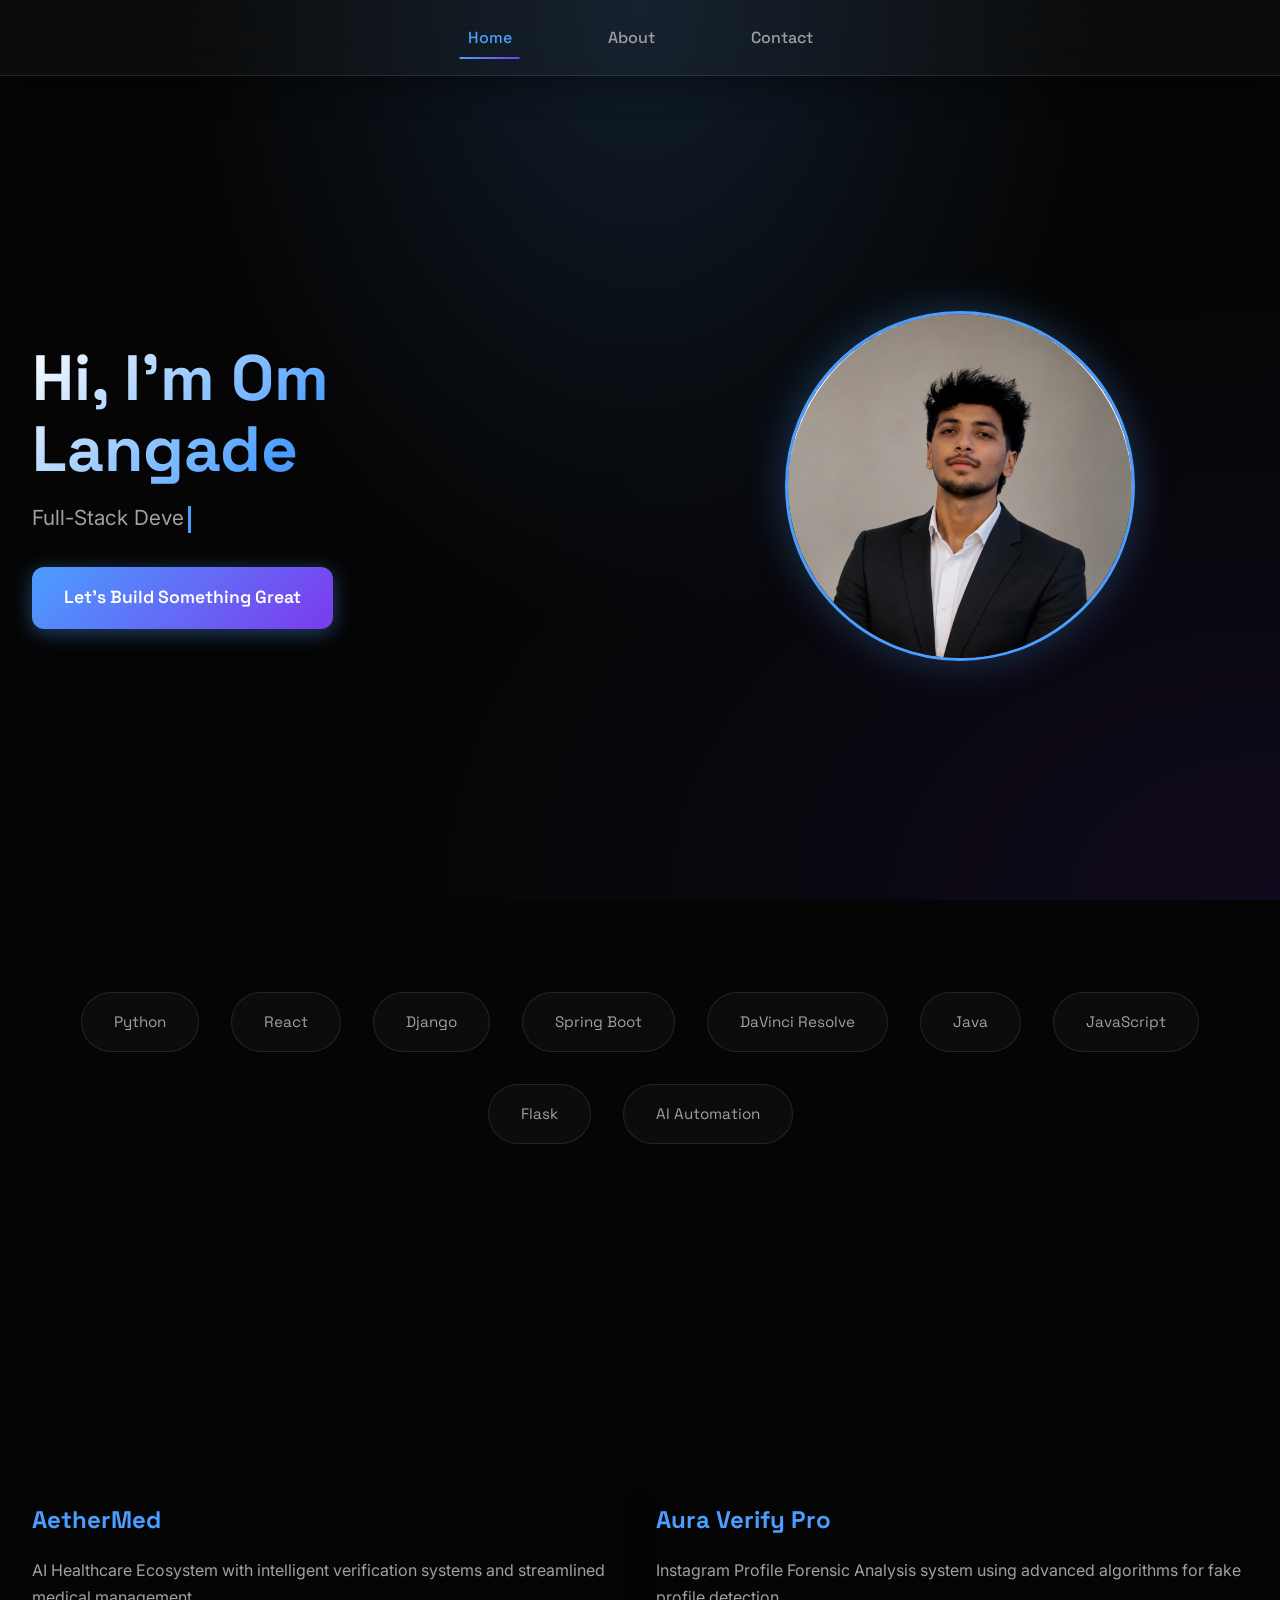
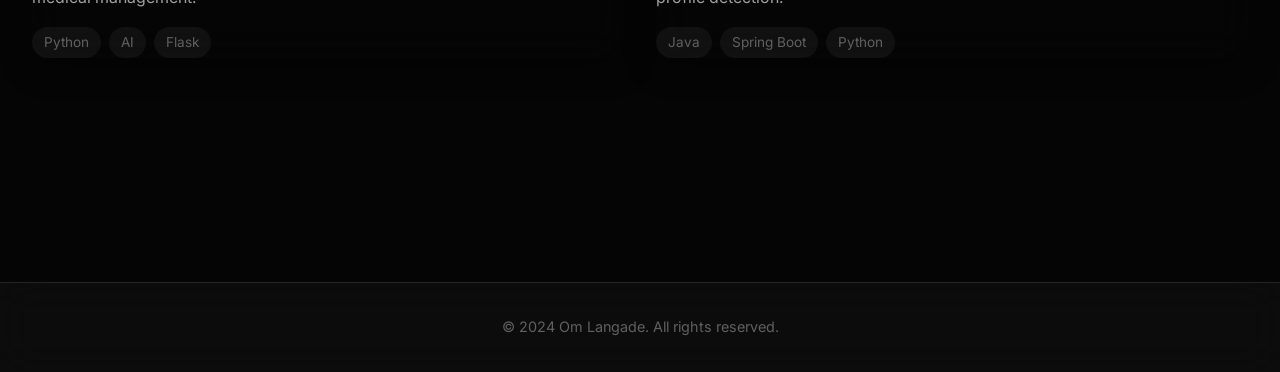
==== index.html @ a1f8b29c "Completed Full Stack Internship Task 3 Portfolio Website" ====
<!DOCTYPE html>
<html lang="en">
<head>
  <meta charset="UTF-8">
  <meta name="viewport" content="width=device-width, initial-scale=1.0">
  <meta name="description" content="Om Langade - Full-Stack Developer | AI Automation Specialist | Cinematic Editor">
  <title>Om Langade | Full-Stack Developer</title>
  <link rel="stylesheet" href="styles.css">
</head>
<body>
  <nav>
    <a href="index.html" class="active">Home</a>
    <a href="about.html">About</a>
    <a href="contact.html">Contact</a>
  </nav>

  <section class="hero">
    <div class="hero-content fade-in-up">
      <h1>Hi, I'm Om Langade</h1>
      <p class="tagline"><span id="typing-text"></span><span class="typing-cursor"></span></p>
      <a href="contact.html" class="hero-cta">Let's Build Something Great</a>
    </div>
    <div class="hero-image fade-in-up">
      <img src="profile-picture.jpg" alt="Om Langade" class="hero-img">
    </div>
  </section>

  <section class="skills-bar">
    <div class="container">
      <div class="skills-container fade-in-up">
        <span class="skill-tag">Python</span>
        <span class="skill-tag">React</span>
        <span class="skill-tag">Django</span>
        <span class="skill-tag">Spring Boot</span>
        <span class="skill-tag">DaVinci Resolve</span>
        <span class="skill-tag">Java</span>
        <span class="skill-tag">JavaScript</span>
        <span class="skill-tag">Flask</span>
        <span class="skill-tag">AI Automation</span>
      </div>
    </div>
  </section>

  <section class="featured-work">
    <div class="container">
      <h2 class="section-title fade-in-up">Featured Projects</h2>
      <div class="featured-grid">
        <div class="project-card fade-in-up">
          <h3>AetherMed</h3>
          <p>AI Healthcare Ecosystem with intelligent verification systems and streamlined medical management.</p>
          <div class="tech-stack">
            <span class="tech-tag">Python</span>
            <span class="tech-tag">AI</span>
            <span class="tech-tag">Flask</span>
          </div>
        </div>
        <div class="project-card fade-in-up">
          <h3>Aura Verify Pro</h3>
          <p>Instagram Profile Forensic Analysis system using advanced algorithms for fake profile detection.</p>
          <div class="tech-stack">
            <span class="tech-tag">Java</span>
            <span class="tech-tag">Spring Boot</span>
            <span class="tech-tag">Python</span>
          </div>
        </div>
      </div>
    </div>
  </section>

  <footer>
    <p>&copy; 2024 Om Langade. All rights reserved.</p>
  </footer>

  <script src="script.js"></script>
</body>
</html>
---- styles.css ----
@import url('https://fonts.googleapis.com/css2?family=Space+Grotesk:wght@300;400;500;600;700&family=Inter:wght@300;400;500;600&display=swap');

:root {
  --bg-primary: #050505;
  --bg-secondary: #0a0a0a;
  --bg-tertiary: #0f0f0f;
  --bg-glass: rgba(255, 255, 255, 0.03);
  --bg-glass-hover: rgba(255, 255, 255, 0.08);
  --text-primary: #ffffff;
  --text-secondary: #a0a0a0;
  --text-muted: #606060;
  --accent-blue: #4a9eff;
  --accent-blue-hover: #3a8eef;
  --accent-purple: #7c3aed;
  --accent-purple-hover: #6d28d9;
  --accent-glow: rgba(74, 158, 255, 0.4);
  --accent-purple-glow: rgba(124, 58, 237, 0.3);
  --gradient-primary: radial-gradient(ellipse at top, rgba(74, 158, 255, 0.15) 0%, transparent 50%),
                      radial-gradient(ellipse at bottom right, rgba(124, 58, 237, 0.1) 0%, transparent 50%);
  --glass-border: rgba(255, 255, 255, 0.1);
  --glass-blur: blur(20px);
  --glass-shadow: 0 8px 32px rgba(0, 0, 0, 0.4);
  --font-heading: 'Space Grotesk', sans-serif;
  --font-body: 'Inter', sans-serif;
  --spacing-xs: 0.5rem;
  --spacing-sm: 1rem;
  --spacing-md: 2rem;
  --spacing-lg: 4rem;
  --spacing-xl: 6rem;
  --transition-fast: 0.2s ease;
  --transition-normal: 0.3s ease;
  --transition-slow: 0.5s ease;
}

* {
  margin: 0;
  padding: 0;
  box-sizing: border-box;
}

html {
  scroll-behavior: smooth;
}

body {
  font-family: var(--font-body);
  background-color: var(--bg-primary);
  color: var(--text-primary);
  line-height: 1.7;
  min-height: 100vh;
  background: var(--gradient-primary), var(--bg-primary);
  background-attachment: fixed;
  overflow-x: hidden;
}

a {
  text-decoration: none;
  color: var(--accent-blue);
  transition: all var(--transition-fast);
}

a:hover {
  color: var(--accent-blue-hover);
}

.fade-in-up {
  opacity: 0;
  transform: translateY(40px);
  transition: opacity 0.6s ease, transform 0.6s ease;
  background: transparent !important;
  padding: 0 !important;
  border: none !important;
}

.fade-in-up.visible {
  opacity: 1;
  transform: translateY(0);
}

nav {
  background: var(--bg-glass);
  backdrop-filter: var(--glass-blur);
  -webkit-backdrop-filter: var(--glass-blur);
  padding: var(--spacing-sm) var(--spacing-md);
  border-bottom: 1px solid var(--glass-border);
  position: sticky;
  top: 0;
  z-index: 1000;
  box-shadow: var(--glass-shadow);
}

nav {
  display: flex;
  justify-content: center;
  align-items: center;
  gap: var(--spacing-lg);
}

nav a {
  color: var(--text-secondary);
  font-family: var(--font-heading);
  font-size: 1rem;
  font-weight: 500;
  padding: var(--spacing-xs) var(--spacing-sm);
  border-radius: 8px;
  transition: all var(--transition-normal);
  position: relative;
}

nav a::after {
  content: '';
  position: absolute;
  bottom: 0;
  left: 50%;
  width: 0;
  height: 2px;
  background: linear-gradient(90deg, var(--accent-blue), var(--accent-purple));
  transition: all var(--transition-normal);
  transform: translateX(-50%);
}

nav a:hover {
  color: var(--text-primary);
  background: var(--bg-glass-hover);
}

nav a:hover::after {
  width: 80%;
}

nav a.active {
  color: var(--accent-blue);
}

nav a.active::after {
  width: 80%;
}

.container {
  max-width: 1400px;
  margin: 0 auto;
  padding: var(--spacing-md);
}

section {
  padding: var(--spacing-xl) 0;
}

.hero {
  min-height: calc(100vh - 80px);
  display: grid;
  grid-template-columns: 1fr;
  gap: var(--spacing-lg);
  align-items: center;
  padding: var(--spacing-xl) var(--spacing-md);
  background: transparent;
}

@media (min-width: 768px) {
  .hero {
    grid-template-columns: 1fr 1fr;
  }
}

.hero-content {
  display: flex;
  flex-direction: column;
  justify-content: center;
}

.hero h1 {
  font-family: var(--font-heading);
  font-size: clamp(2.5rem, 5vw, 4rem);
  font-weight: 700;
  margin-bottom: var(--spacing-sm);
  background: linear-gradient(135deg, var(--text-primary) 0%, var(--accent-blue) 50%, var(--accent-purple) 100%);
  -webkit-background-clip: text;
  -webkit-text-fill-color: transparent;
  background-clip: text;
  line-height: 1.1;
}

.hero .tagline {
  font-family: var(--font-body);
  font-size: clamp(1rem, 2vw, 1.3rem);
  color: var(--text-secondary);
  margin-bottom: var(--spacing-md);
  min-height: 1.5em;
}

.typing-cursor {
  display: inline-block;
  width: 3px;
  height: 1.3em;
  background: var(--accent-blue);
  margin-left: 4px;
  animation: blink 1s infinite;
  vertical-align: middle;
}

@keyframes blink {
  0%, 50% { opacity: 1; }
  51%, 100% { opacity: 0; }
}

.hero-cta {
  display: inline-block;
  padding: var(--spacing-sm) var(--spacing-md);
  background: linear-gradient(135deg, var(--accent-blue), var(--accent-purple));
  color: var(--text-primary);
  border-radius: 12px;
  font-family: var(--font-heading);
  font-weight: 600;
  font-size: 1.1rem;
  transition: all var(--transition-normal);
  box-shadow: 0 4px 20px var(--accent-glow);
  width: fit-content;
}

.hero-cta:hover {
  transform: translateY(-4px);
  box-shadow: 0 8px 30px var(--accent-glow), 0 0 60px var(--accent-purple-glow);
}

.hero-image {
  display: flex;
  justify-content: center;
  align-items: center;
  background: transparent !important;
  padding: 0 !important;
  border: none !important;
  margin: 0;
}

.hero-img {
  width: 350px;
  height: 350px;
  border-radius: 50%;
  object-fit: cover;
  background: transparent;
  padding: 0;
  border: 3px solid #4a9eff;
  box-shadow: 0 0 40px rgba(74, 158, 255, 0.3);
  animation: float 6s ease-in-out infinite;
}

@keyframes float {
  0%, 100% { transform: translateY(0px); }
  50% { transform: translateY(-20px); }
}

.skills-bar {
  padding: var(--spacing-lg) 0;
  overflow-x: auto;
}

.skills-container {
  display: flex;
  gap: var(--spacing-md);
  padding: var(--spacing-sm) 0;
  justify-content: center;
  flex-wrap: wrap;
}

.skill-tag {
  background: var(--bg-glass);
  backdrop-filter: var(--glass-blur);
  -webkit-backdrop-filter: var(--glass-blur);
  border: 1px solid var(--glass-border);
  padding: var(--spacing-sm) var(--spacing-md);
  border-radius: 30px;
  font-family: var(--font-heading);
  font-size: 0.95rem;
  color: var(--text-secondary);
  transition: all var(--transition-normal);
  white-space: nowrap;
}

.skill-tag:hover {
  background: var(--bg-glass-hover);
  border-color: var(--accent-blue);
  color: var(--accent-blue);
  transform: translateY(-3px);
  box-shadow: 0 4px 15px var(--accent-glow);
}

.glass-card {
  background: var(--bg-glass);
  backdrop-filter: var(--glass-blur);
  -webkit-backdrop-filter: var(--glass-blur);
  border: 1px solid var(--glass-border);
  border-radius: 16px;
  padding: var(--spacing-md);
  transition: all var(--transition-normal);
  box-shadow: var(--glass-shadow);
}

.glass-card:hover {
  transform: translateY(-10px);
  border-color: var(--accent-blue);
  box-shadow: 0 12px 40px rgba(74, 158, 255, 0.15), 0 0 60px rgba(124, 58, 237, 0.1);
}

.featured-work {
  padding: var(--spacing-xl) 0;
}

.section-title {
  font-family: var(--font-heading);
  text-align: center;
  font-size: clamp(2rem, 4vw, 2.5rem);
  margin-bottom: var(--spacing-lg);
  background: linear-gradient(135deg, var(--text-primary) 0%, var(--accent-blue) 100%);
  -webkit-background-clip: text;
  -webkit-text-fill-color: transparent;
  background-clip: text;
}

.featured-grid {
  display: grid;
  grid-template-columns: 1fr;
  gap: var(--spacing-md);
}

@media (min-width: 768px) {
  .featured-grid {
    grid-template-columns: repeat(2, 1fr);
  }
}

.project-card {
  background: var(--bg-glass);
  backdrop-filter: var(--glass-blur);
  -webkit-backdrop-filter: var(--glass-blur);
  border: 1px solid var(--glass-border);
  border-radius: 16px;
  padding: var(--spacing-md);
  transition: all var(--transition-normal);
  box-shadow: var(--glass-shadow);
}

.project-card:hover {
  transform: translateY(-10px);
  border-color: var(--accent-purple);
  box-shadow: 0 12px 40px rgba(124, 58, 237, 0.15), 0 0 60px rgba(74, 158, 255, 0.1);
}

.project-card h3 {
  font-family: var(--font-heading);
  font-size: 1.5rem;
  margin-bottom: var(--spacing-sm);
  color: var(--accent-blue);
}

.project-card p {
  color: var(--text-secondary);
  line-height: 1.7;
}

.project-card .tech-stack {
  margin-top: var(--spacing-sm);
  display: flex;
  gap: var(--spacing-xs);
  flex-wrap: wrap;
}

.tech-tag {
  font-size: 0.85rem;
  color: var(--text-muted);
  background: rgba(255, 255, 255, 0.05);
  padding: 4px 12px;
  border-radius: 20px;
}

.about-section {
  display: grid;
  grid-template-columns: 1fr;
  gap: var(--spacing-lg);
  align-items: start;
  margin-bottom: var(--spacing-xl);
}

@media (min-width: 768px) {
  .about-section {
    grid-template-columns: 1fr 2fr;
  }
}

.profile-container {
  text-align: center;
}

.profile-img {
  width: 280px;
  height: 280px;
  border-radius: 50%;
  object-fit: cover;
  border: 3px solid var(--glass-border);
  box-shadow: 0 20px 60px rgba(74, 158, 255, 0.2), 0 0 100px rgba(124, 58, 237, 0.1);
  margin-bottom: var(--spacing-md);
  background-color: var(--bg-tertiary);
  transition: all var(--transition-normal);
}

.profile-img:hover {
  transform: scale(1.05);
  border-color: var(--accent-blue);
}

.about-content h2 {
  font-family: var(--font-heading);
  font-size: 2rem;
  margin-bottom: var(--spacing-md);
  background: linear-gradient(135deg, var(--accent-blue), var(--accent-purple));
  -webkit-background-clip: text;
  -webkit-text-fill-color: transparent;
  background-clip: text;
}

.about-content p {
  color: var(--text-secondary);
  margin-bottom: var(--spacing-md);
  line-height: 1.8;
  font-size: 1.05rem;
}

.timeline-section {
  margin-top: var(--spacing-xl);
}

.timeline-section h2 {
  font-family: var(--font-heading);
  font-size: 1.8rem;
  margin-bottom: var(--spacing-md);
  background: linear-gradient(135deg, var(--text-primary), var(--accent-blue));
  -webkit-background-clip: text;
  -webkit-text-fill-color: transparent;
  background-clip: text;
}

.timeline-item {
  background: var(--bg-glass);
  backdrop-filter: var(--glass-blur);
  -webkit-backdrop-filter: var(--glass-blur);
  border: 1px solid var(--glass-border);
  border-radius: 12px;
  padding: var(--spacing-md);
  margin-bottom: var(--spacing-sm);
  position: relative;
  padding-left: var(--spacing-lg);
}

.timeline-item::before {
  content: '';
  position: absolute;
  left: 20px;
  top: 0;
  bottom: 0;
  width: 2px;
  background: linear-gradient(180deg, var(--accent-blue), var(--accent-purple));
}

.timeline-item::after {
  content: '';
  position: absolute;
  left: 14px;
  top: 24px;
  width: 14px;
  height: 14px;
  background: var(--accent-blue);
  border-radius: 50%;
  box-shadow: 0 0 10px var(--accent-glow);
}

.timeline-item h3 {
  font-family: var(--font-heading);
  font-size: 1.2rem;
  margin-bottom: var(--spacing-xs);
  color: var(--text-primary);
}

.year {
  font-size: 0.9rem;
  color: var(--accent-blue);
  margin-bottom: var(--spacing-xs);
}

.timeline-item p {
  color: var(--text-secondary);
  line-height: 1.6;
}

.projects-section {
  margin-top: var(--spacing-xl);
}

.projects-section h2 {
  font-family: var(--font-heading);
  font-size: 1.8rem;
  margin-bottom: var(--spacing-md);
  background: linear-gradient(135deg, var(--text-primary), var(--accent-purple));
  -webkit-background-clip: text;
  -webkit-text-fill-color: transparent;
  background-clip: text;
}

.projects-grid {
  display: grid;
  grid-template-columns: 1fr;
  gap: var(--spacing-md);
}

@media (min-width: 768px) {
  .projects-grid {
    grid-template-columns: repeat(2, 1fr);
  }
}

@media (min-width: 1024px) {
  .projects-grid {
    grid-template-columns: repeat(3, 1fr);
  }
}

.project-item {
  background: var(--bg-glass);
  backdrop-filter: var(--glass-blur);
  -webkit-backdrop-filter: var(--glass-blur);
  border: 1px solid var(--glass-border);
  border-radius: 16px;
  padding: var(--spacing-md);
  transition: all var(--transition-normal);
  box-shadow: var(--glass-shadow);
}

.project-item:hover {
  transform: translateY(-10px);
  border-color: var(--accent-blue);
  box-shadow: 0 12px 40px rgba(74, 158, 255, 0.15);
}

.project-item h3 {
  font-family: var(--font-heading);
  font-size: 1.3rem;
  margin-bottom: var(--spacing-sm);
  color: var(--accent-blue);
}

.project-item p {
  color: var(--text-secondary);
  line-height: 1.6;
  font-size: 0.95rem;
}

.category {
  display: inline-block;
  margin-top: var(--spacing-sm);
  font-size: 0.85rem;
  color: var(--accent-purple);
  background: rgba(124, 58, 237, 0.1);
  padding: 4px 12px;
  border-radius: 20px;
}

.experience-section {
  margin-top: var(--spacing-xl);
}

.experience-section h2 {
  font-family: var(--font-heading);
  font-size: 1.8rem;
  margin-bottom: var(--spacing-md);
  background: linear-gradient(135deg, var(--text-primary), var(--accent-blue));
  -webkit-background-clip: text;
  -webkit-text-fill-color: transparent;
  background-clip: text;
}

.experience-item {
  background: var(--bg-glass);
  backdrop-filter: var(--glass-blur);
  -webkit-backdrop-filter: var(--glass-blur);
  border: 1px solid var(--glass-border);
  border-radius: 12px;
  padding: var(--spacing-md);
  margin-bottom: var(--spacing-sm);
  border-left: 3px solid var(--accent-purple);
  transition: all var(--transition-normal);
}

.experience-item:hover {
  border-left-color: var(--accent-blue);
  transform: translateX(5px);
}

.experience-item h3 {
  font-family: var(--font-heading);
  font-size: 1.3rem;
  margin-bottom: var(--spacing-xs);
  color: var(--text-primary);
}

.role {
  color: var(--accent-blue);
  font-size: 0.95rem;
  margin-bottom: var(--spacing-xs);
}

.experience-item p {
  color: var(--text-secondary);
  line-height: 1.6;
}

.contact-section {
  display: grid;
  grid-template-columns: 1fr;
  gap: var(--spacing-lg);
  align-items: start;
}

@media (min-width: 768px) {
  .contact-section {
    grid-template-columns: 1fr 1fr;
  }
}

.contact-info {
  padding: var(--spacing-md);
}

.contact-info h2 {
  font-family: var(--font-heading);
  font-size: 2.5rem;
  margin-bottom: var(--spacing-md);
  background: linear-gradient(135deg, var(--text-primary), var(--accent-blue));
  -webkit-background-clip: text;
  -webkit-text-fill-color: transparent;
  background-clip: text;
  line-height: 1.2;
}

.contact-info p {
  color: var(--text-secondary);
  margin-bottom: var(--spacing-lg);
  line-height: 1.7;
  font-size: 1.1rem;
}

.contact-links {
  display: flex;
  flex-direction: column;
  gap: var(--spacing-sm);
}

.contact-link {
  display: flex;
  align-items: center;
  gap: var(--spacing-sm);
  padding: var(--spacing-md);
  background: var(--bg-glass);
  backdrop-filter: var(--glass-blur);
  -webkit-backdrop-filter: var(--glass-blur);
  border: 1px solid var(--glass-border);
  border-radius: 12px;
  color: var(--text-secondary);
  transition: all var(--transition-normal);
  text-decoration: none;
}

.contact-link:hover {
  border-color: var(--accent-blue);
  color: var(--accent-blue);
  transform: translateY(-5px);
  box-shadow: 0 8px 25px var(--accent-glow);
}

.contact-link .icon {
  font-size: 1.5rem;
}

.contact-link .label {
  font-family: var(--font-heading);
  font-weight: 600;
  font-size: 1.1rem;
}

.contact-link .value {
  font-size: 0.95rem;
  color: var(--text-muted);
}

.contact-form-container {
  padding: var(--spacing-md);
}

.contact-form {
  background: var(--bg-glass);
  backdrop-filter: var(--glass-blur);
  -webkit-backdrop-filter: var(--glass-blur);
  border: 1px solid var(--glass-border);
  border-radius: 16px;
  padding: var(--spacing-md);
  box-shadow: var(--glass-shadow);
}

.contact-form input,
.contact-form textarea {
  width: 100%;
  padding: var(--spacing-sm);
  margin-bottom: var(--spacing-sm);
  background: rgba(255, 255, 255, 0.05);
  border: 1px solid var(--glass-border);
  border-radius: 8px;
  color: var(--text-primary);
  font-family: var(--font-body);
  font-size: 1rem;
  transition: all var(--transition-normal);
}

.contact-form input::placeholder,
.contact-form textarea::placeholder {
  color: var(--text-muted);
}

.contact-form input:focus,
.contact-form textarea:focus {
  outline: none;
  border-color: var(--accent-blue);
  background: rgba(255, 255, 255, 0.08);
  box-shadow: 0 0 20px var(--accent-glow);
}

.contact-form textarea {
  min-height: 150px;
  resize: vertical;
}

.contact-form button {
  width: 100%;
  padding: var(--spacing-sm);
  background: linear-gradient(135deg, var(--accent-blue), var(--accent-purple));
  color: var(--text-primary);
  border: none;
  border-radius: 8px;
  font-family: var(--font-heading);
  font-size: 1.1rem;
  font-weight: 600;
  cursor: pointer;
  transition: all var(--transition-normal);
}

.contact-form button:hover {
  transform: translateY(-3px);
  box-shadow: 0 8px 30px var(--accent-glow), 0 0 60px var(--accent-purple-glow);
}

footer {
  background: var(--bg-glass);
  backdrop-filter: var(--glass-blur);
  -webkit-backdrop-filter: var(--glass-blur);
  text-align: center;
  padding: var(--spacing-md);
  border-top: 1px solid var(--glass-border);
  margin-top: var(--spacing-xl);
}

footer p {
  color: var(--text-muted);
  font-size: 0.9rem;
  font-family: var(--font-body);
}

@media (max-width: 768px) {
  nav {
    flex-direction: column;
    gap: var(--spacing-sm);
  }
  
  nav a {
    font-size: 1rem;
  }
  
  .container {
    padding: var(--spacing-sm);
  }
  
  section {
    padding: var(--spacing-lg) 0;
  }
  
  .hero {
    padding: var(--spacing-lg) var(--spacing-sm);
  }
  
  .hero h1 {
    font-size: 2.5rem;
  }
  
  .hero-img {
    max-width: 300px;
  }
  
  .contact-section {
    grid-template-columns: 1fr;
  }
  
  .skills-container {
    justify-content: flex-start;
  }
}

@media (max-width: 480px) {
  .hero h1 {
    font-size: 2rem;
  }
  
  .hero .tagline {
    font-size: 0.95rem;
  }
  
  .section-title {
    font-size: 1.5rem;
  }
  
  .profile-img {
    width: 220px;
    height: 220px;
  }
  
  .contact-info h2 {
    font-size: 1.8rem;
  }
  
  .projects-grid {
    grid-template-columns: 1fr;
  }
}
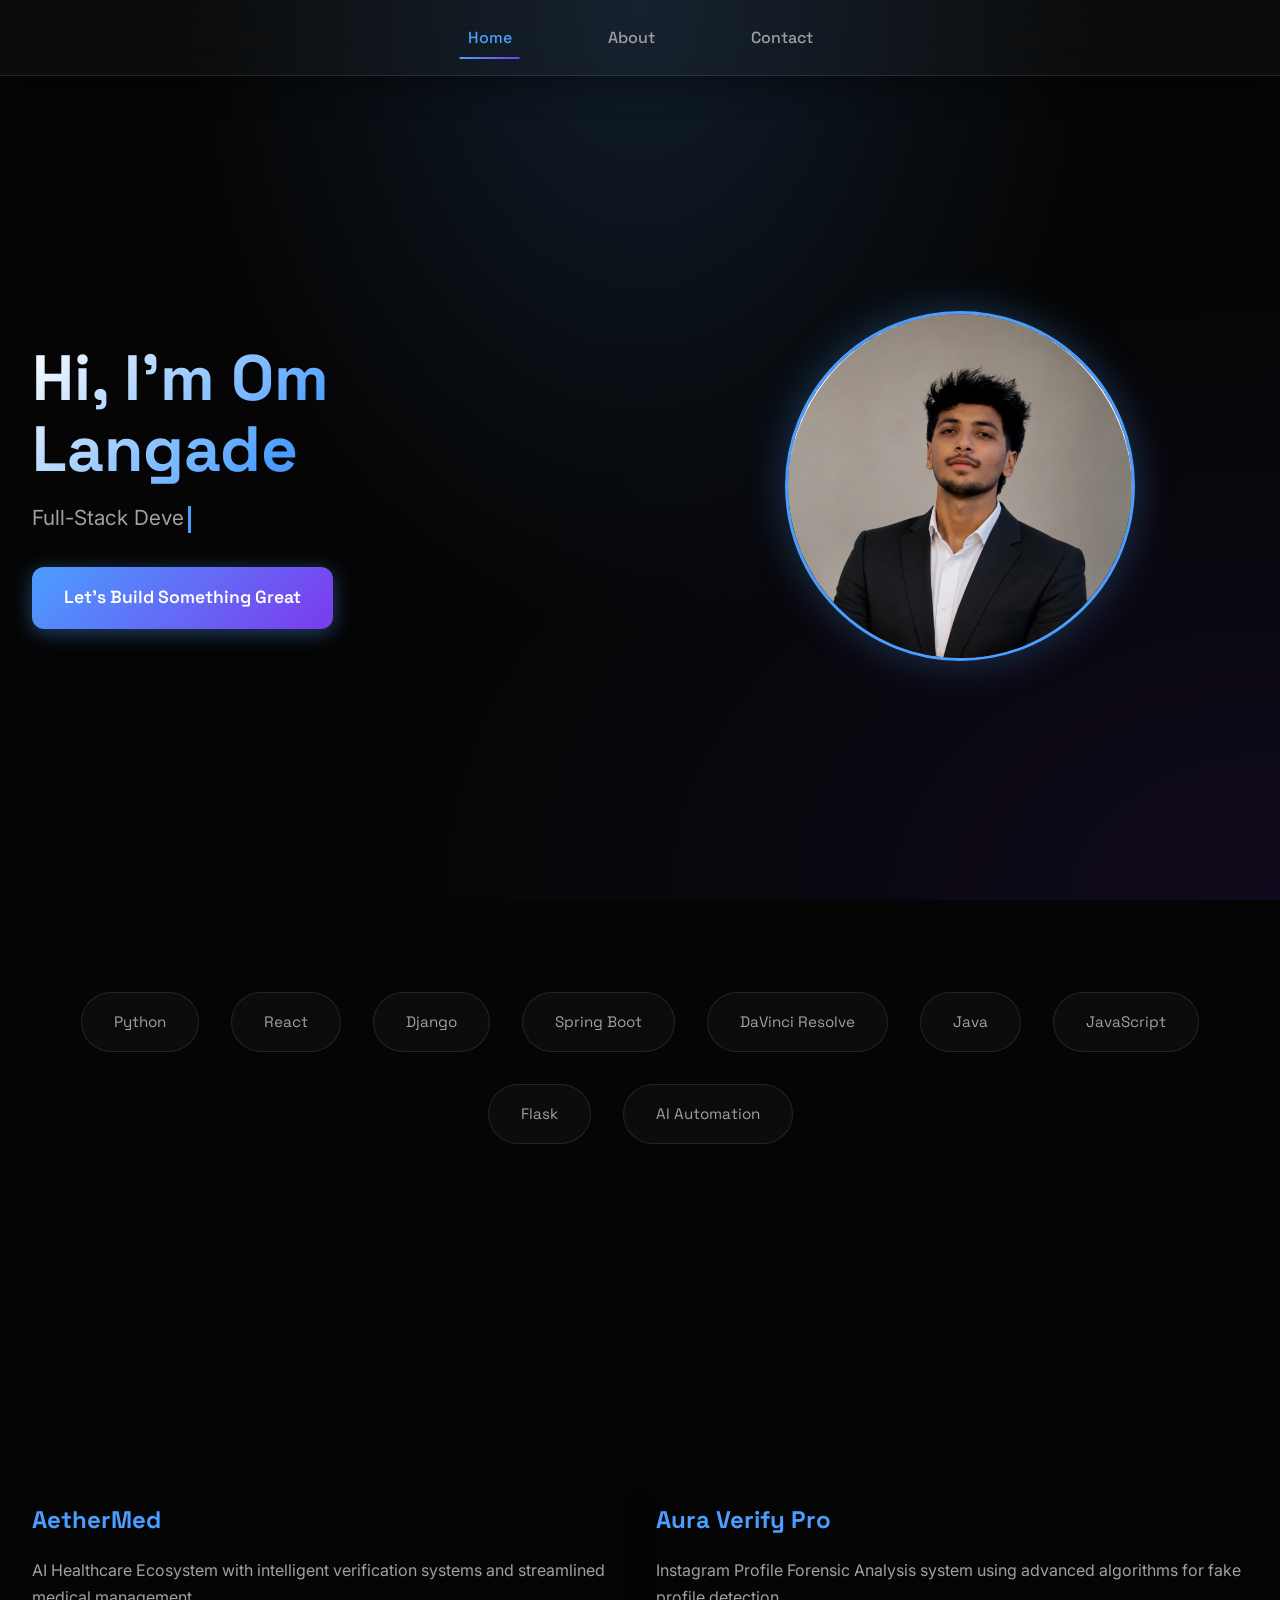
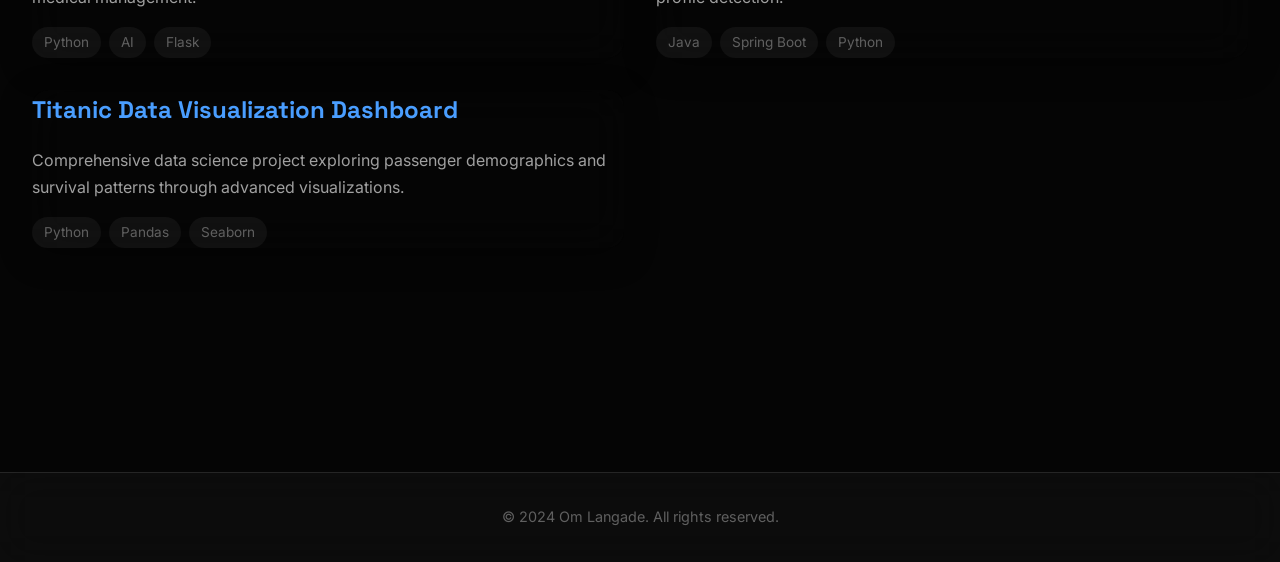
==== commit a0708a06: "Add Titanic Data Visualization Dashboard project - Add titanic-dashboard.html with full project show" ====
--- a/index.html
+++ b/index.html
@@ -63,6 +63,15 @@
             <span class="tech-tag">Python</span>
           </div>
         </div>
+        <a href="titanic-dashboard.html" class="project-card fade-in-up" style="text-decoration: none;">
+          <h3>Titanic Data Visualization Dashboard</h3>
+          <p>Comprehensive data science project exploring passenger demographics and survival patterns through advanced visualizations.</p>
+          <div class="tech-stack">
+            <span class="tech-tag">Python</span>
+            <span class="tech-tag">Pandas</span>
+            <span class="tech-tag">Seaborn</span>
+          </div>
+        </a>
       </div>
     </div>
   </section>
